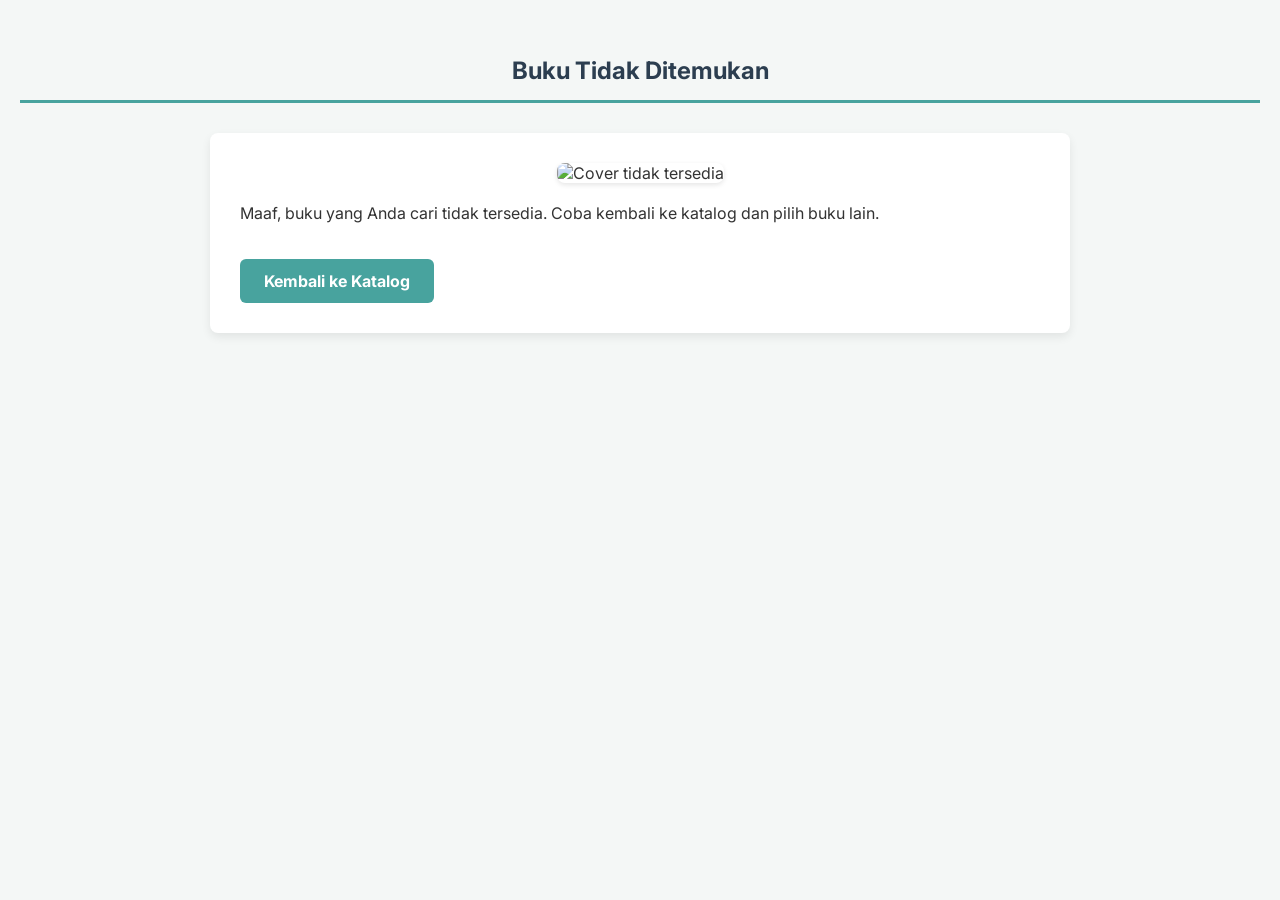
==== detail.html @ 21ac7b18 "Add detail page and main catalog page for digital library system - Created detail.html to display bo" ====
<!DOCTYPE html>
<html lang="id">
<head>
    <meta charset="UTF-8">
    <meta name="viewport" content="width=device-width, initial-scale=1.0">
    <link href="https://fonts.googleapis.com/css2?family=Inter:wght@100..900&display=swap" rel="stylesheet">
    <title>Detail Buku - Guru Gembul Bicara Pendidikan</title>
    
    <style>
        body { font-family: 'Inter', sans-serif; background-color: #f4f7f6; color: #333; margin: 0; padding: 40px 20px; }
        h1 { font-size: 24px; color: #2c3e50; text-align: center; border-bottom: 3px solid #48a39e; padding-bottom: 15px; margin-bottom: 30px; }
        .wadah-detail { max-width: 800px; margin: 0 auto; background-color: #ffffff; padding: 30px; border-radius: 8px; box-shadow: 0 4px 10px rgba(0,0,0,0.08); }
        .cover-buku { text-align: center; margin-bottom: 20px; }
        .cover-buku img { max-width: 200px; height: auto; border-radius: 8px; box-shadow: 0 2px 5px rgba(0,0,0,0.1); }
        .detail-item { margin-bottom: 15px; }
        .detail-label { font-weight: bold; color: #48a39e; }
        .tombol-kembali { display: inline-block; background-color: #48a39e; color: white; padding: 12px 24px; text-decoration: none; border-radius: 6px; font-weight: bold; transition: background-color 0.3s; margin-top: 20px; }
        .tombol-kembali:hover { background-color: #F2AB3B; }

        /* Gaya untuk ikon aksi */
        .icon-edit, .icon-delete {
            cursor: pointer;
            margin: 0 10px;
            font-size: 18px;
            padding: 5px;
            border-radius: 4px;
            transition: background-color 0.3s;
        }
        .icon-edit:hover {
            background-color: #e8f4f8;
        }
        .icon-delete:hover {
            background-color: #ffeaea;
        }

        @media screen and (max-width: 600px) {
            body { padding: 15px 10px; }
            h1 { font-size: 20px; }
            .wadah-detail { padding: 20px; }
        }
    </style>
</head>
<body>

    <h1 id="judulHalaman">Detail Buku</h1>

    <div class="wadah-detail" id="wadahDetail">
        <!-- Konten akan diisi melalui JavaScript berdasarkan ?id=... -->
    </div>

    <script>
        const bukuData = [
            {
                id: "1",
                judul: "Guru Gembul Bicara Pendidikan",
                penulis: "Irma Susanti, Hermawan Aksan",
                tahun: "2023",
                kategori: "Pendidikan",
                cover: "assets/ggbp.jpg",
                deskripsi: "Buku inspiratif yang membahas gagasan pendidikan dengan gaya dialog yang ringan dan penuh semangat."
            },
            {
                id: "2",
                judul: "Andai Aku Menteri Pendidikan",
                penulis: "Alfian Bahri",
                tahun: "2024",
                kategori: "Ilmu Sosial",
                cover: "assets/ab.jpg",
                deskripsi: "Refleksi dan rencana aksi pada sistem pendidikan, ditawarkan dari perspektif tokoh fiksi sebagai menteri."
            },
            {
                id: "3",
                judul: "With No Edge Nor Doubt",
                penulis: "Ahmad Muhaimin",
                tahun: "2024",
                kategori: "Kumpulan Puisi",
                cover: "assets/min.jpeg",
                deskripsi: "Kumpulan puisi modern yang penuh emosi dan imaji, cocok untuk pembaca yang mencari kedalaman rasa."
            }
        ];

        function loadFromStorage() {
            try {
                const raw = localStorage.getItem('katalogBuku');
                return raw ? JSON.parse(raw) : [];
            } catch {
                return [];
            }
        }

        function loadDeletedIds() {
            try {
                const raw = localStorage.getItem('katalogHapus');
                return raw ? JSON.parse(raw) : [];
            } catch {
                return [];
            }
        }

        function deleteBookFromStorage(id) {
            const stored = loadFromStorage().filter(b => b.id !== id);
            localStorage.setItem('katalogBuku', JSON.stringify(stored));
            const deleted = new Set(loadDeletedIds());
            deleted.add(id);
            localStorage.setItem('katalogHapus', JSON.stringify(Array.from(deleted)));
        }

        function getBookById(id) {
            const stored = loadFromStorage();
            const deleted = new Set(loadDeletedIds());

            const bukuGabungan = [...bukuData];

            // Jika ada buku baru/diperbarui di localStorage, tambahkan/replace
            stored.forEach(buku => {
                const index = bukuGabungan.findIndex(existing => existing.id === buku.id);
                if (index === -1) {
                    bukuGabungan.push(buku);
                } else {
                    bukuGabungan[index] = buku;
                }
            });

            // Jika sudah dihapus, jangan tampilkan
            if (deleted.has(id)) return null;

            return bukuGabungan.find(b => b.id === id);
        }

        function getQueryParam(name) {
            const params = new URLSearchParams(window.location.search);
            return params.get(name);
        }

        function renderDetail(buku) {
            document.title = `Detail Buku - ${buku.judul}`;
            document.getElementById('judulHalaman').innerText = buku.judul;

            const html = `
                <div class="cover-buku">
                    <img src="${buku.cover}" alt="Cover Buku ${buku.judul}">
                </div>
                <div class="detail-item">
                    <span class="detail-label">Judul:</span> ${buku.judul}
                </div>
                <div class="detail-item">
                    <span class="detail-label">Penulis:</span> ${buku.penulis}
                </div>
                <div class="detail-item">
                    <span class="detail-label">Tahun:</span> ${buku.tahun}
                </div>
                <div class="detail-item">
                    <span class="detail-label">Kategori:</span> ${buku.kategori}
                </div>
                <div class="detail-item">
                    <span class="detail-label">Deskripsi:</span> ${buku.deskripsi}
                </div>
                <div class="detail-item" style="text-align: center; margin-top: 20px;">
                    <span class="icon-edit" onclick="editBook('${buku.id}')" title="Sunting Buku">✏️ Sunting</span>
                    <span class="icon-delete" onclick="deleteBook('${buku.id}')" title="Hapus Buku">🗑️ Hapus</span>
                </div>
                <a href="index8.html" class="tombol-kembali">Kembali ke Katalog</a>
            `;

            document.getElementById('wadahDetail').innerHTML = html;
        }

        function renderNotFound() {
            document.getElementById('judulHalaman').innerText = 'Buku Tidak Ditemukan';
            document.title = 'Detail Buku - Tidak Ditemukan';

            document.getElementById('wadahDetail').innerHTML = `
                <div class="cover-buku">
                    <img src="https://via.placeholder.com/200x300/cccccc/333333?text=Cover+Tidak+Tersedia" alt="Cover tidak tersedia">
                </div>
                <p>Maaf, buku yang Anda cari tidak tersedia. Coba kembali ke katalog dan pilih buku lain.</p>
                <a href="index8.html" class="tombol-kembali">Kembali ke Katalog</a>
            `;
        }

        function editBook(id) {
            window.location.href = `index8.html?edit=${encodeURIComponent(id)}`;
        }

        function deleteBook(id) {
            if (!confirm('Yakin ingin menghapus buku ini?')) return;
            deleteBookFromStorage(id);
            window.location.href = 'index8.html';
        }

        const id = getQueryParam('id');
        const bukuTerpilih = getBookById(id);

        if (bukuTerpilih) {
            renderDetail(bukuTerpilih);
        } else {
            renderNotFound();
        }
    </script>

</body>
</html>
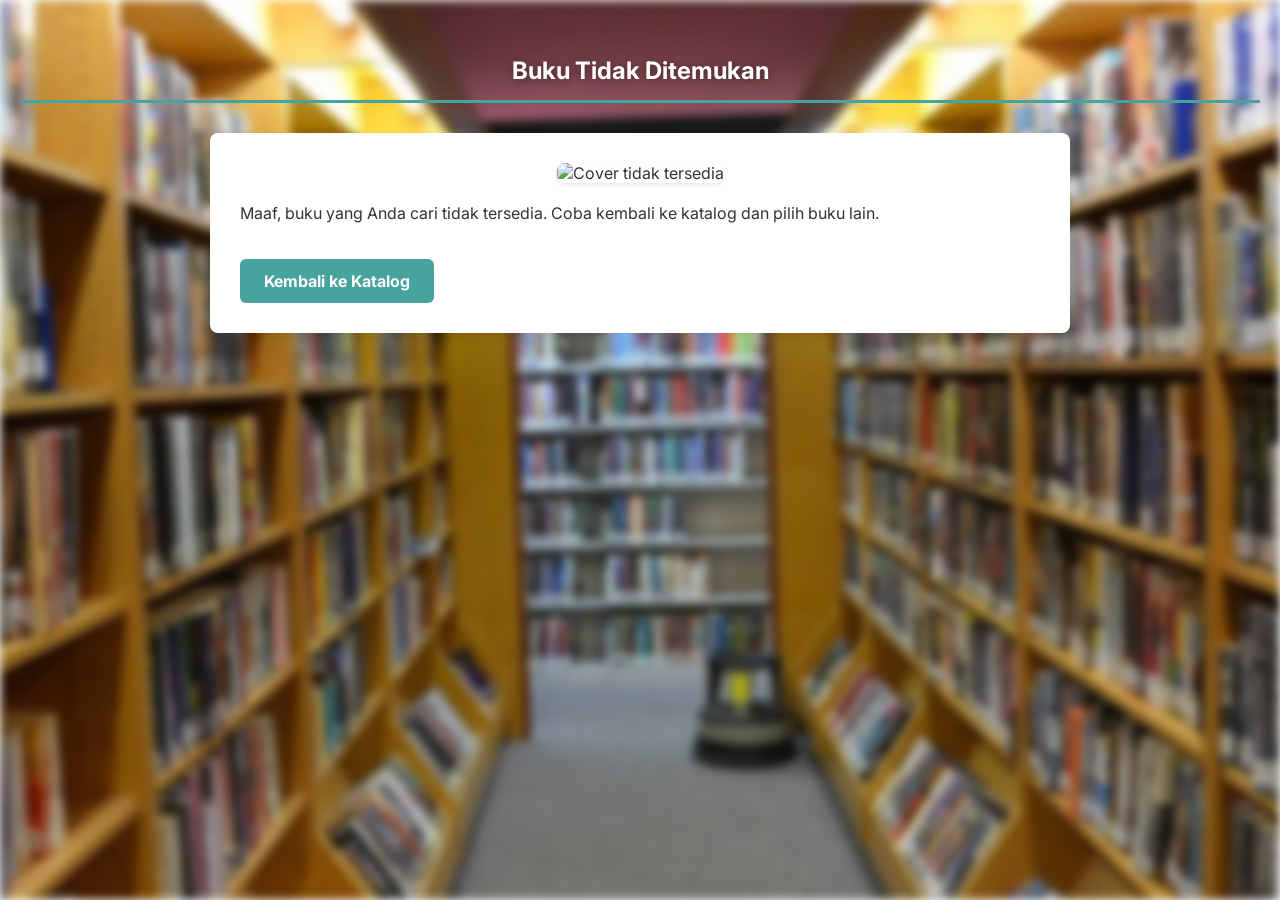
==== commit b7f3ad76: "Add background image to detail and main pages for enhanced visual appeal" ====
--- a/detail.html
+++ b/detail.html
@@ -7,8 +7,21 @@
     <title>Detail Buku - Guru Gembul Bicara Pendidikan</title>
     
     <style>
-        body { font-family: 'Inter', sans-serif; background-color: #f4f7f6; color: #333; margin: 0; padding: 40px 20px; }
-        h1 { font-size: 24px; color: #2c3e50; text-align: center; border-bottom: 3px solid #48a39e; padding-bottom: 15px; margin-bottom: 30px; }
+        body { font-family: 'Inter', sans-serif; color: #333; margin: 0; padding: 40px 20px; position: relative; }
+        body::before {
+            content: '';
+            position: fixed;
+            top: 0;
+            left: 0;
+            width: 100%;
+            height: 100%;
+            background-image: url('assets/perpus.jpeg');
+            background-size: cover;
+            background-position: center;
+            filter: blur(5px);
+            z-index: -1;
+        }
+        h1 { font-size: 24px; color: #ffffff; text-align: center; border-bottom: 3px solid #48a39e; padding-bottom: 15px; margin-bottom: 30px; text-shadow: 0 2px 10px rgba(0,0,0,0.4); }
         .wadah-detail { max-width: 800px; margin: 0 auto; background-color: #ffffff; padding: 30px; border-radius: 8px; box-shadow: 0 4px 10px rgba(0,0,0,0.08); }
         .cover-buku { text-align: center; margin-bottom: 20px; }
         .cover-buku img { max-width: 200px; height: auto; border-radius: 8px; box-shadow: 0 2px 5px rgba(0,0,0,0.1); }
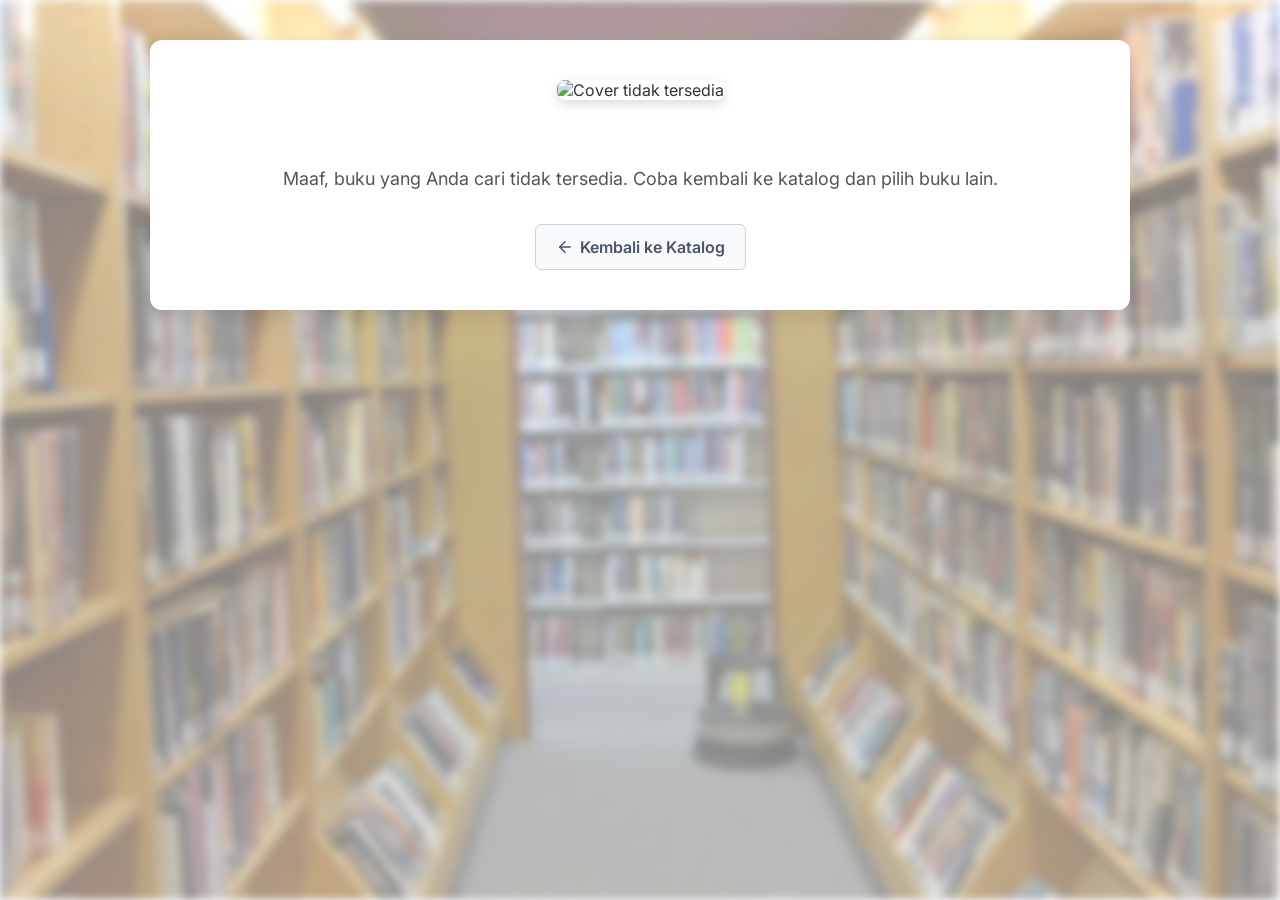
==== commit efcd00bc: "fix desain" ====
--- a/detail.html
+++ b/detail.html
@@ -13,55 +13,138 @@
             position: fixed;
             top: 0;
             left: 0;
-            width: 100%;
-            height: 100%;
+            width: 100vw;
+            height: 100vh;
             background-image: url('assets/perpus.jpeg');
             background-size: cover;
             background-position: center;
+            background-attachment: fixed;
             filter: blur(5px);
+            opacity: 0.5;
             z-index: -1;
-        }
-        h1 { font-size: 24px; color: #ffffff; text-align: center; border-bottom: 3px solid #48a39e; padding-bottom: 15px; margin-bottom: 30px; text-shadow: 0 2px 10px rgba(0,0,0,0.4); }
-        .wadah-detail { max-width: 800px; margin: 0 auto; background-color: #ffffff; padding: 30px; border-radius: 8px; box-shadow: 0 4px 10px rgba(0,0,0,0.08); }
-        .cover-buku { text-align: center; margin-bottom: 20px; }
-        .cover-buku img { max-width: 200px; height: auto; border-radius: 8px; box-shadow: 0 2px 5px rgba(0,0,0,0.1); }
-        .detail-item { margin-bottom: 15px; }
-        .detail-label { font-weight: bold; color: #48a39e; }
-        .tombol-kembali { display: inline-block; background-color: #48a39e; color: white; padding: 12px 24px; text-decoration: none; border-radius: 6px; font-weight: bold; transition: background-color 0.3s; margin-top: 20px; }
-        .tombol-kembali:hover { background-color: #F2AB3B; }
-
-        /* Gaya untuk ikon aksi */
-        .icon-edit, .icon-delete {
+            transform: translateZ(0);
+        }
+        
+        .wadah-detail { 
+            max-width: 900px; 
+            margin: 0 auto; 
+            background-color: #ffffff; 
+            padding: 40px; 
+            border-radius: 12px; 
+            box-shadow: 0 8px 24px rgba(0,0,0,0.12); 
+            display: flex;
+            gap: 40px;
+            align-items: flex-start;
+        }
+        .cover-buku { 
+            flex-shrink: 0;
+            width: 250px;
+            text-align: center;
+        }
+        .cover-buku img { 
+            width: 100%; 
+            height: auto; 
+            border-radius: 8px; 
+            box-shadow: 0 4px 12px rgba(0,0,0,0.15); 
+        }
+        .info-buku {
+            flex-grow: 1;
+        }
+        .detail-item { margin-bottom: 20px; font-size: 16px; line-height: 1.6; }
+        .detail-label { font-weight: 700; color: #48a39e; display: block; margin-bottom: 4px; font-size: 13px; text-transform: uppercase; letter-spacing: 0.5px; }
+        .detail-value { color: #444; }
+        .judul-buku-detail { font-size: 28px; color: #333; margin-top: 0; margin-bottom: 15px; font-weight: 800; line-height: 1.3; }
+        
+        .grup-tombol {
+            margin-top: 35px;
+            display: flex;
+            gap: 12px;
+            flex-wrap: wrap;
+        }
+        
+        .tombol-kembali { 
+            display: inline-flex; 
+            align-items: center;
+            justify-content: center;
+            background-color: #f8fafc; 
+            color: #475569; 
+            padding: 12px 20px; 
+            text-decoration: none; 
+            border-radius: 6px; 
+            font-weight: 600; 
+            transition: all 0.3s; 
+            border: 1px solid #cbd5e1;
+        }
+        .tombol-kembali:hover { 
+            background-color: #e2e8f0; 
+            color: #1e293b;
+        }
+
+        .tombol-aksi {
+            display: inline-flex;
+            align-items: center;
+            justify-content: center;
+            gap: 8px;
+            padding: 12px 20px;
+            border-radius: 6px;
+            font-weight: 600;
             cursor: pointer;
-            margin: 0 10px;
-            font-size: 18px;
-            padding: 5px;
-            border-radius: 4px;
-            transition: background-color 0.3s;
-        }
-        .icon-edit:hover {
+            transition: all 0.3s;
+            border: none;
+            font-family: inherit;
+            font-size: 15px;
+        }
+
+        .btn-edit {
             background-color: #e8f4f8;
-        }
-        .icon-delete:hover {
+            color: #48a39e;
+        }
+        .btn-edit:hover {
+            background-color: #48a39e;
+            color: white;
+            box-shadow: 0 4px 12px rgba(72, 163, 158, 0.3);
+        }
+
+        .btn-delete {
             background-color: #ffeaea;
-        }
-
-        @media screen and (max-width: 600px) {
+            color: #e74c3c;
+        }
+        .btn-delete:hover {
+            background-color: #e74c3c;
+            color: white;
+            box-shadow: 0 4px 12px rgba(231, 76, 60, 0.3);
+        }
+
+        @media screen and (max-width: 768px) {
             body { padding: 15px 10px; }
-            h1 { font-size: 20px; }
-            .wadah-detail { padding: 20px; }
+            .wadah-detail {
+                flex-direction: column;
+                align-items: center;
+                padding: 25px;
+                gap: 25px;
+            }
+            .info-buku {
+                width: 100%;
+            }
+            .judul-buku-detail {
+                text-align: center;
+            }
+            .grup-tombol {
+                justify-content: center;
+            }
         }
     </style>
 </head>
 <body>
 
-    <h1 id="judulHalaman">Detail Buku</h1>
-
     <div class="wadah-detail" id="wadahDetail">
         <!-- Konten akan diisi melalui JavaScript berdasarkan ?id=... -->
     </div>
 
     <script>
+        // ==========================================
+        // --- 1. DATA DEFAULT ---
+        // ==========================================
         const bukuData = [
             {
                 id: "1",
@@ -92,6 +175,9 @@
             }
         ];
 
+        // ==========================================
+        // --- 2. FUNGSI PENYIMPANAN (LOCAL STORAGE) ---
+        // ==========================================
         function loadFromStorage() {
             try {
                 const raw = localStorage.getItem('katalogBuku');
@@ -118,6 +204,9 @@
             localStorage.setItem('katalogHapus', JSON.stringify(Array.from(deleted)));
         }
 
+        // ==========================================
+        // --- 3. FUNGSI PENGELOLAAN DATA BUKU ---
+        // ==========================================
         function getBookById(id) {
             const stored = loadFromStorage();
             const deleted = new Set(loadDeletedIds());
@@ -140,70 +229,104 @@
             return bukuGabungan.find(b => b.id === id);
         }
 
+        // Mengambil nilai parameter dari URL (misal: ?id=1)
         function getQueryParam(name) {
             const params = new URLSearchParams(window.location.search);
             return params.get(name);
         }
 
+        // ==========================================
+        // --- 4. FUNGSI RENDER ANTARMUKA ---
+        // ==========================================
         function renderDetail(buku) {
             document.title = `Detail Buku - ${buku.judul}`;
-            document.getElementById('judulHalaman').innerText = buku.judul;
 
             const html = `
                 <div class="cover-buku">
                     <img src="${buku.cover}" alt="Cover Buku ${buku.judul}">
                 </div>
-                <div class="detail-item">
-                    <span class="detail-label">Judul:</span> ${buku.judul}
+                <div class="info-buku">
+                    <h2 class="judul-buku-detail">${buku.judul}</h2>
+                    <div class="detail-item">
+                        <span class="detail-label">Penulis</span>
+                        <span class="detail-value">${buku.penulis}</span>
+                    </div>
+                    <div class="detail-item">
+                        <span class="detail-label">Tahun Terbit</span>
+                        <span class="detail-value">${buku.tahun}</span>
+                    </div>
+                    <div class="detail-item">
+                        <span class="detail-label">Kategori</span>
+                        <span class="detail-value">${buku.kategori}</span>
+                    </div>
+                    <div class="detail-item">
+                        <span class="detail-label">Deskripsi</span>
+                        <span class="detail-value" style="text-align: justify; display: block;">${buku.deskripsi}</span>
+                    </div>
+                    
+                    <div class="grup-tombol">
+                        <a href="index.html" class="tombol-kembali">
+                            <svg width="18" height="18" viewBox="0 0 24 24" fill="none" stroke="currentColor" stroke-width="2" stroke-linecap="round" stroke-linejoin="round" style="margin-right: 6px;"><line x1="19" y1="12" x2="5" y2="12"></line><polyline points="12 19 5 12 12 5"></polyline></svg>
+                            Kembali
+                        </a>
+                        <button class="tombol-aksi btn-edit" onclick="editBook('${buku.id}')">
+                            <svg width="18" height="18" viewBox="0 0 24 24" fill="none" stroke="currentColor" stroke-width="2" stroke-linecap="round" stroke-linejoin="round"><path d="M11 4H4a2 2 0 0 0-2 2v14a2 2 0 0 0 2 2h14a2 2 0 0 0 2-2v-7"></path><path d="M18.5 2.5a2.121 2.121 0 0 1 3 3L12 15l-4 1 1-4 9.5-9.5z"></path></svg>
+                            Sunting
+                        </button>
+                        <button class="tombol-aksi btn-delete" onclick="deleteBook('${buku.id}')">
+                            <svg width="18" height="18" viewBox="0 0 24 24" fill="none" stroke="currentColor" stroke-width="2" stroke-linecap="round" stroke-linejoin="round"><polyline points="3 6 5 6 21 6"></polyline><path d="M19 6v14a2 2 0 0 1-2 2H7a2 2 0 0 1-2-2V6m3 0V4a2 2 0 0 1 2-2h4a2 2 0 0 1 2 2v2"></path><line x1="10" y1="11" x2="10" y2="17"></line><line x1="14" y1="11" x2="14" y2="17"></line></svg>
+                            Hapus
+                        </button>
+                    </div>
                 </div>
-                <div class="detail-item">
-                    <span class="detail-label">Penulis:</span> ${buku.penulis}
-                </div>
-                <div class="detail-item">
-                    <span class="detail-label">Tahun:</span> ${buku.tahun}
-                </div>
-                <div class="detail-item">
-                    <span class="detail-label">Kategori:</span> ${buku.kategori}
-                </div>
-                <div class="detail-item">
-                    <span class="detail-label">Deskripsi:</span> ${buku.deskripsi}
-                </div>
-                <div class="detail-item" style="text-align: center; margin-top: 20px;">
-                    <span class="icon-edit" onclick="editBook('${buku.id}')" title="Sunting Buku">✏️ Sunting</span>
-                    <span class="icon-delete" onclick="deleteBook('${buku.id}')" title="Hapus Buku">🗑️ Hapus</span>
-                </div>
-                <a href="index8.html" class="tombol-kembali">Kembali ke Katalog</a>
             `;
 
             document.getElementById('wadahDetail').innerHTML = html;
         }
 
         function renderNotFound() {
-            document.getElementById('judulHalaman').innerText = 'Buku Tidak Ditemukan';
             document.title = 'Detail Buku - Tidak Ditemukan';
 
             document.getElementById('wadahDetail').innerHTML = `
-                <div class="cover-buku">
+                <div class="cover-buku" style="margin: 0 auto;">
                     <img src="https://via.placeholder.com/200x300/cccccc/333333?text=Cover+Tidak+Tersedia" alt="Cover tidak tersedia">
                 </div>
-                <p>Maaf, buku yang Anda cari tidak tersedia. Coba kembali ke katalog dan pilih buku lain.</p>
-                <a href="index8.html" class="tombol-kembali">Kembali ke Katalog</a>
+                <div class="info-buku" style="text-align: center; width: 100%; margin-top: 10px;">
+                    <p style="font-size: 18px; color: #555;">Maaf, buku yang Anda cari tidak tersedia. Coba kembali ke katalog dan pilih buku lain.</p>
+                    <div class="grup-tombol" style="justify-content: center;">
+                        <a href="index.html" class="tombol-kembali">
+                            <svg width="18" height="18" viewBox="0 0 24 24" fill="none" stroke="currentColor" stroke-width="2" stroke-linecap="round" stroke-linejoin="round" style="margin-right: 6px;"><line x1="19" y1="12" x2="5" y2="12"></line><polyline points="12 19 5 12 12 5"></polyline></svg>
+                            Kembali ke Katalog
+                        </a>
+                    </div>
+                </div>
             `;
-        }
-
+            
+            document.getElementById('wadahDetail').style.flexDirection = 'column';
+            document.getElementById('wadahDetail').style.alignItems = 'center';
+        }
+
+        // ==========================================
+        // --- 5. FUNGSI INTERAKSI PENGGUNA ---
+        // ==========================================
         function editBook(id) {
-            window.location.href = `index8.html?edit=${encodeURIComponent(id)}`;
+            // Arahkan kembali ke beranda dengan membawa parameter ID
+            window.location.href = `index.html?edit=${encodeURIComponent(id)}`;
         }
 
         function deleteBook(id) {
             if (!confirm('Yakin ingin menghapus buku ini?')) return;
             deleteBookFromStorage(id);
-            window.location.href = 'index8.html';
-        }
-
+            window.location.href = 'index.html';
+        }
+
+        // ==========================================
+        // --- 6. INISIALISASI HALAMAN ---
+        // ==========================================
         const id = getQueryParam('id');
         const bukuTerpilih = getBookById(id);
 
+        // Tentukan apakah buku ditemukan atau tidak
         if (bukuTerpilih) {
             renderDetail(bukuTerpilih);
         } else {
